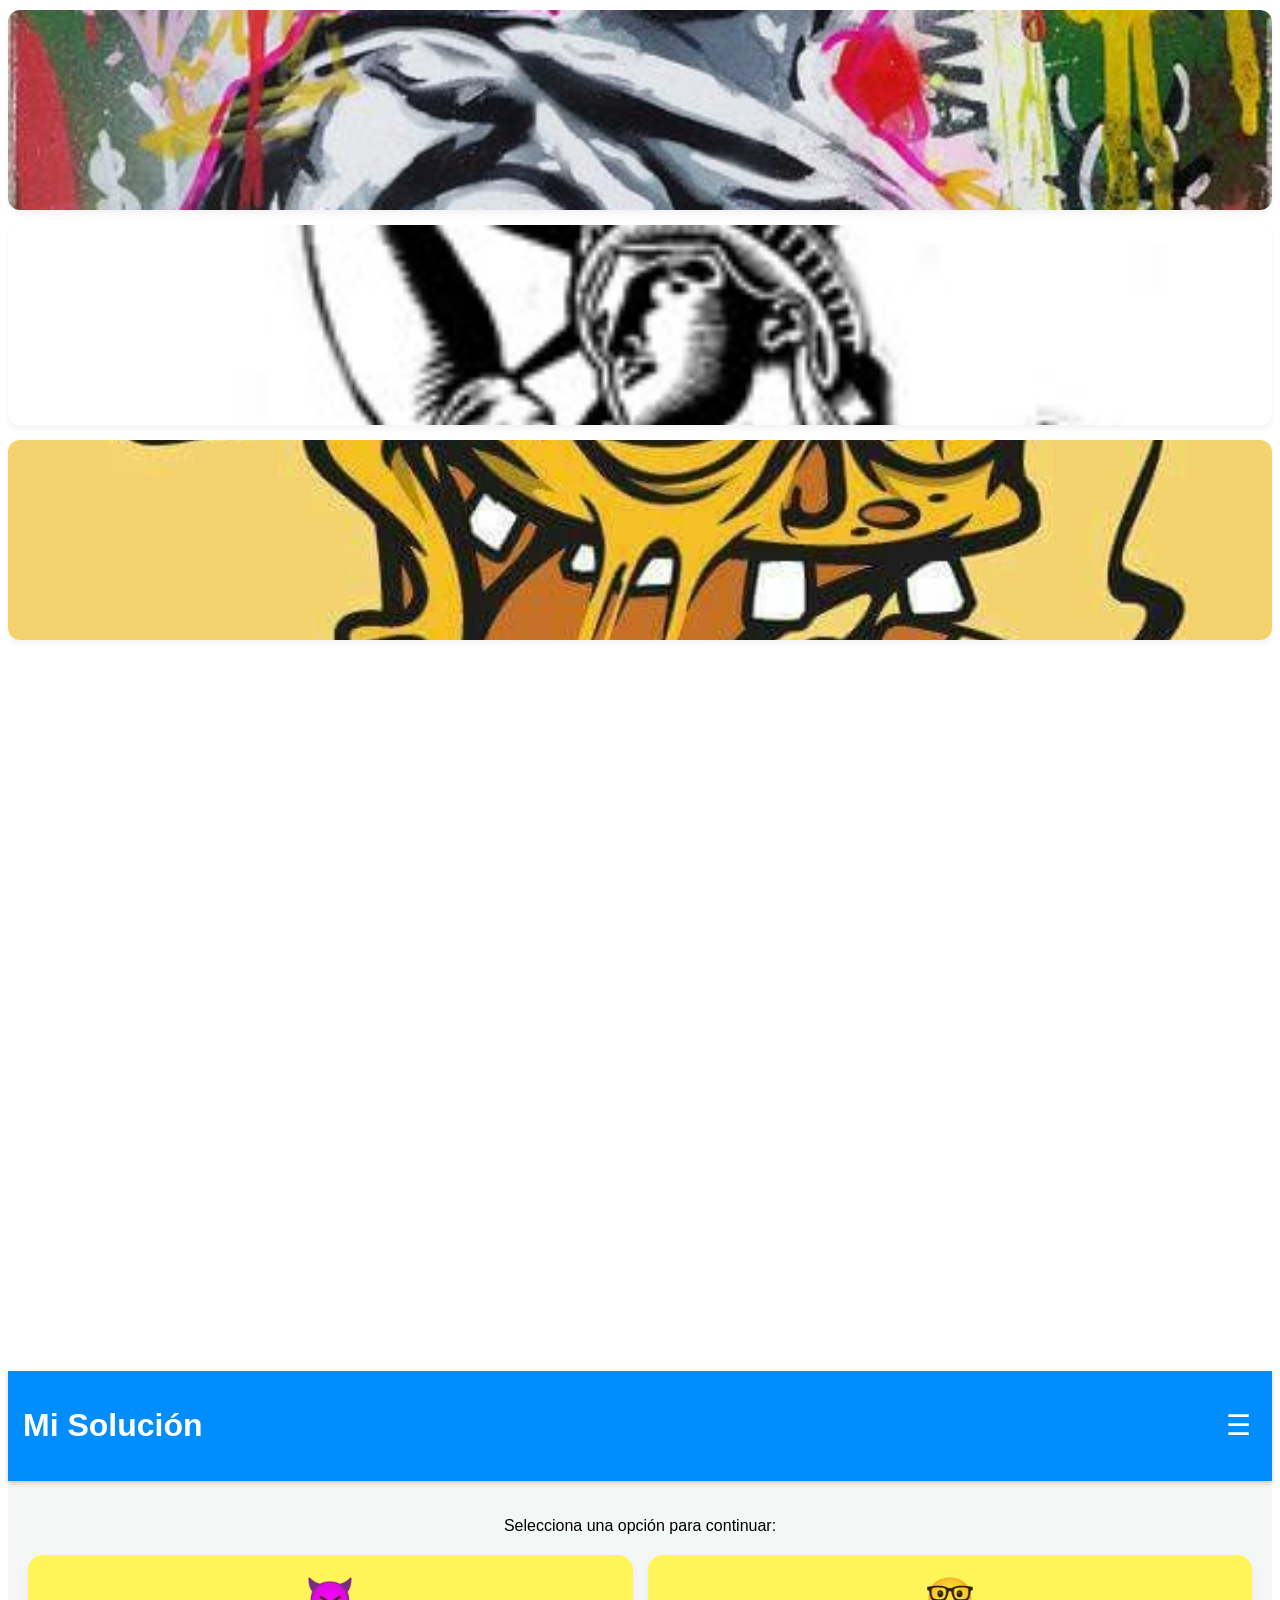
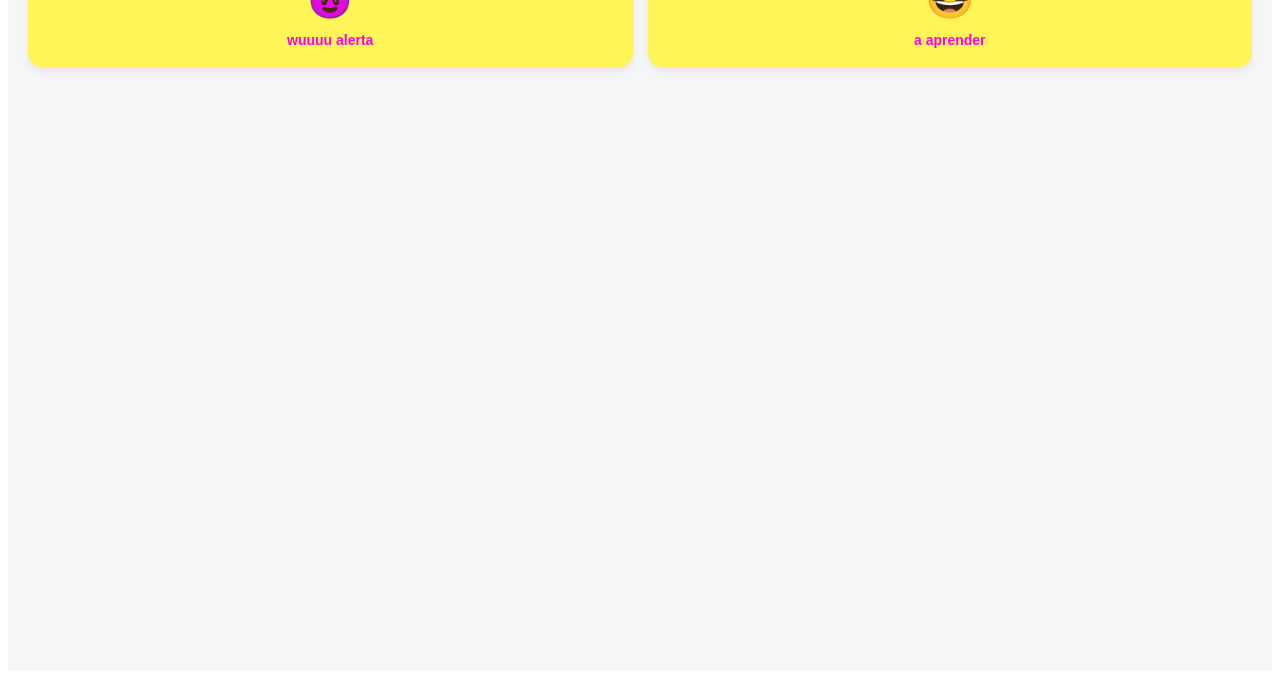
==== galeria.html @ b9ae68b6 "Add files via upload" ====
<!DOCTYPE html>
<html lang="es">
<head>
    
   <meta charset="UTF-8">
    <meta name="viewport" content="width=device-width, initial-scale=1.0">
    <title>Mi App Tecnológica</title>
    <link rel="stylesheet" href="style.css">
    <link rel="manifest" href="manifest.json">
</head>
<body>
<section class="seccion-media">
  <div class="galeria-vertical">
    <img src="imagenes/foto.jpg" alt="Foto 1 del proyecto" class="img-proyecto">
    <img src="imagenes/fototo.jpg" alt="Foto 2 del proyecto" class="img-proyecto">
    <img src="imagenes/pizza.jpg" alt="Foto 3 del proyecto" class="img-proyecto">

  </div>
  
  <div class="video-contenedor">
   
<iframe width="560" height="315" src="https://www.youtube.com/embed/Be6NldDPons?si=rRyMRwnTsSSr5ERQ" title="YouTube video player" frameborder="0" allow="accelerometer; autoplay; clipboard-write; encrypted-media; gyroscope; picture-in-picture; web-share" referrerpolicy="strict-origin-when-cross-origin" allowfullscreen></iframe>
  </div>
</section>

<div class="contenedor-app">
   <header class="mi-header">
  <div class="barra-superior">
    <h1>Mi Solución</h1>
    <!-- El botón del menú hamburguesa -->
    <button id="boton-menu" class="btn-menu">☰</button>
  </div>
  
  <!-- Los enlaces de navegación que inicialmente estarán ocultos -->
  <nav id="navegacion" class="menu-oculto">
    <a href="index.html">🏠 Inicio</a>
    <a href="galeria.html">🖼️ Galería</a>
    <a href="#soporte.html">📞 Soporte Técnico</a>
  </nav>
</header>
       <main class="contenido">
        <p>Selecciona una opción para continuar:</p>
        
        <div class="grid-servicios">
            <div class="card" id="btn-reportar">
                <span class="icon">😈</span>
                <h3>wuuuu alerta</h3>
            </div>
            
            <div class="card" id="btn-manual">
                <span class="icon">🤓</span>
                <h3>a aprender</h3>
            </div>
        </div>
    </main>
</div>

<script src="script.js"></script>
</body>
</html>
---- style.css ----
/* Configuración de la pantalla del celular */
.contenedor-app {
    background-color: #f4f7f6;
    height: 100vh;
    font-family: 'Segoe UI', sans-serif;
    display: flex;
    flex-direction: column;
}

.mi-header {
    background-color: #028dff; /* Verde institucional */
    color: rgb(255, 255, 255);
    text-align: center;
    padding: 15px;
    box-shadow: 0 2px 5px rgba(0,0,0,0.2);
}

.contenido {
    padding: 20px;
    text-align: center;
}

/* Sistema de rejilla para las tarjetas */
.grid-servicios {
    display: grid;
    grid-template-columns: 1fr 1fr; /* Dos columnas iguales */
    gap: 15px;
    margin-top: 20px;
}

/* Diseño de cada tarjeta individual */
.card {
    background: rgb(255, 244, 88);
    padding: 20px;
    border-radius: 15px;
    box-shadow: 0 4px 6px rgba(207, 35, 164, 0.1);
    cursor: pointer;
    transition: transform 0.2s, background 0.2s;
}

/* Efecto al tocar la tarjeta (para que se sienta real) */
.card:active {
    transform: scale(0.8);
    filter: brightness(0.8);
    background-color: #e8f5e9;
}

.icon {
    font-size: 40px;
    display: block;
    margin-bottom: 10px;
}

h3 {
    font-size: 14px;
    color: #ff00ea;
    margin: 0;
}.img-fluida {
  width: 100%;
  height: auto;
  border-radius: 10px;
  margin-top: 10px;
}
.video-contenedor {
  position: relative;
  padding-bottom: 56.25%; /* Relación 16:9 */
  height: 0;
  margin-top: 15px;
}
.video-contenedor iframe {
  position: absolute; top: 0; left: 0; width: 100%; height: 100%;
  border-radius: 10px;}
/* Caja que organiza las fotos una debajo de la otra */
.galeria-vertical {
  display: flex;
  flex-direction: column;
  gap: 15px; /* Separa las fotos de forma elegante */
  margin-top: 10px;
}

/* Controla que todas las fotos queden del mismo tamaño y estilizadas */
.img-proyecto {
  width: 100%;
  height: 200px; /* Altura fija para que jueguen a ser fotógrafos */
  object-fit: cover; /* Recorta la imagen mágicamente para que no se estire feo */
  border-radius: 12px;
  box-shadow: 0 4px 6px rgba(0,0,0,0.05);
}

.video-contenedor {
  position: relative;
  padding-bottom: 56.25%; 
  height: 0;
  margin-top: 20px;
}

.video-contenedor iframe {
  position: absolute; top: 0; left: 0; width: 100%; height: 100%;
  border-radius: 12px;
}
/* Alinea el título y el botón en la misma línea */
.barra-superior {
  display: flex;
  justify-content: space-between;
  align-items: center;
}

/* Estilo del botón hamburguesa */
.btn-menu {
  background: none;
  border: none;
  color: white;
  font-size: 28px;
  cursor: pointer;
}

/* Estructura del menú de enlaces */
#navegacion {
  display: flex;
  flex-direction: column;
  background-color: #1b5e20; /* Un verde más oscuro para el menú */
  transition: all 0.3s ease; /* Hace que la aparición sea suave */
}

/* CLASE MÁGICA: Oculta el menú por defecto */
.menu-oculto {
  display: none !important;
}

/* Estilo de cada enlace dentro del menú */
#navegacion a {
  color: white;
  padding: 15px;
  text-decoration: none;
  border-top: 1px solid #2e7d32;
  font-size: 16px;
  transition: 0.3s; /* Para el efecto suave del hover */
}

/* 🔥 EFECTO HOVER: Animación al pasar el mouse o tocar */
#navegacion a:hover {
  background-color: #cc00ff; /* Cambia a un verde más claro */
  padding-left: 35px; /* Efecto dinámico: el texto se mueve a la derecha */
}/* Estilos para que las cajas de texto parezcan de una app profesional */
form {
  display: flex;
  flex-direction: column;
  text-align: left;
  gap: 10px;
}

label {
  font-weight: bold;
  color: #2e7d32;
  margin-top: 10px;
}

input, textarea {
  width: 100%;
  padding: 12px;
  border: 2px solid #ccc;
  border-radius: 8px;
  font-size: 16px;
  font-family: sans-serif;
  box-sizing: border-box; /* Evita que se salgan de la pantalla */
}

/* Cambia el color del borde cuando el estudiante hace clic para escribir */
input:focus, textarea:focus {
  border-color: #4caf50;
  outline: none;
}

textarea {
  height: 100px;
  resize: none; /* Bloquea el tamaño para que no deforme la app */
}
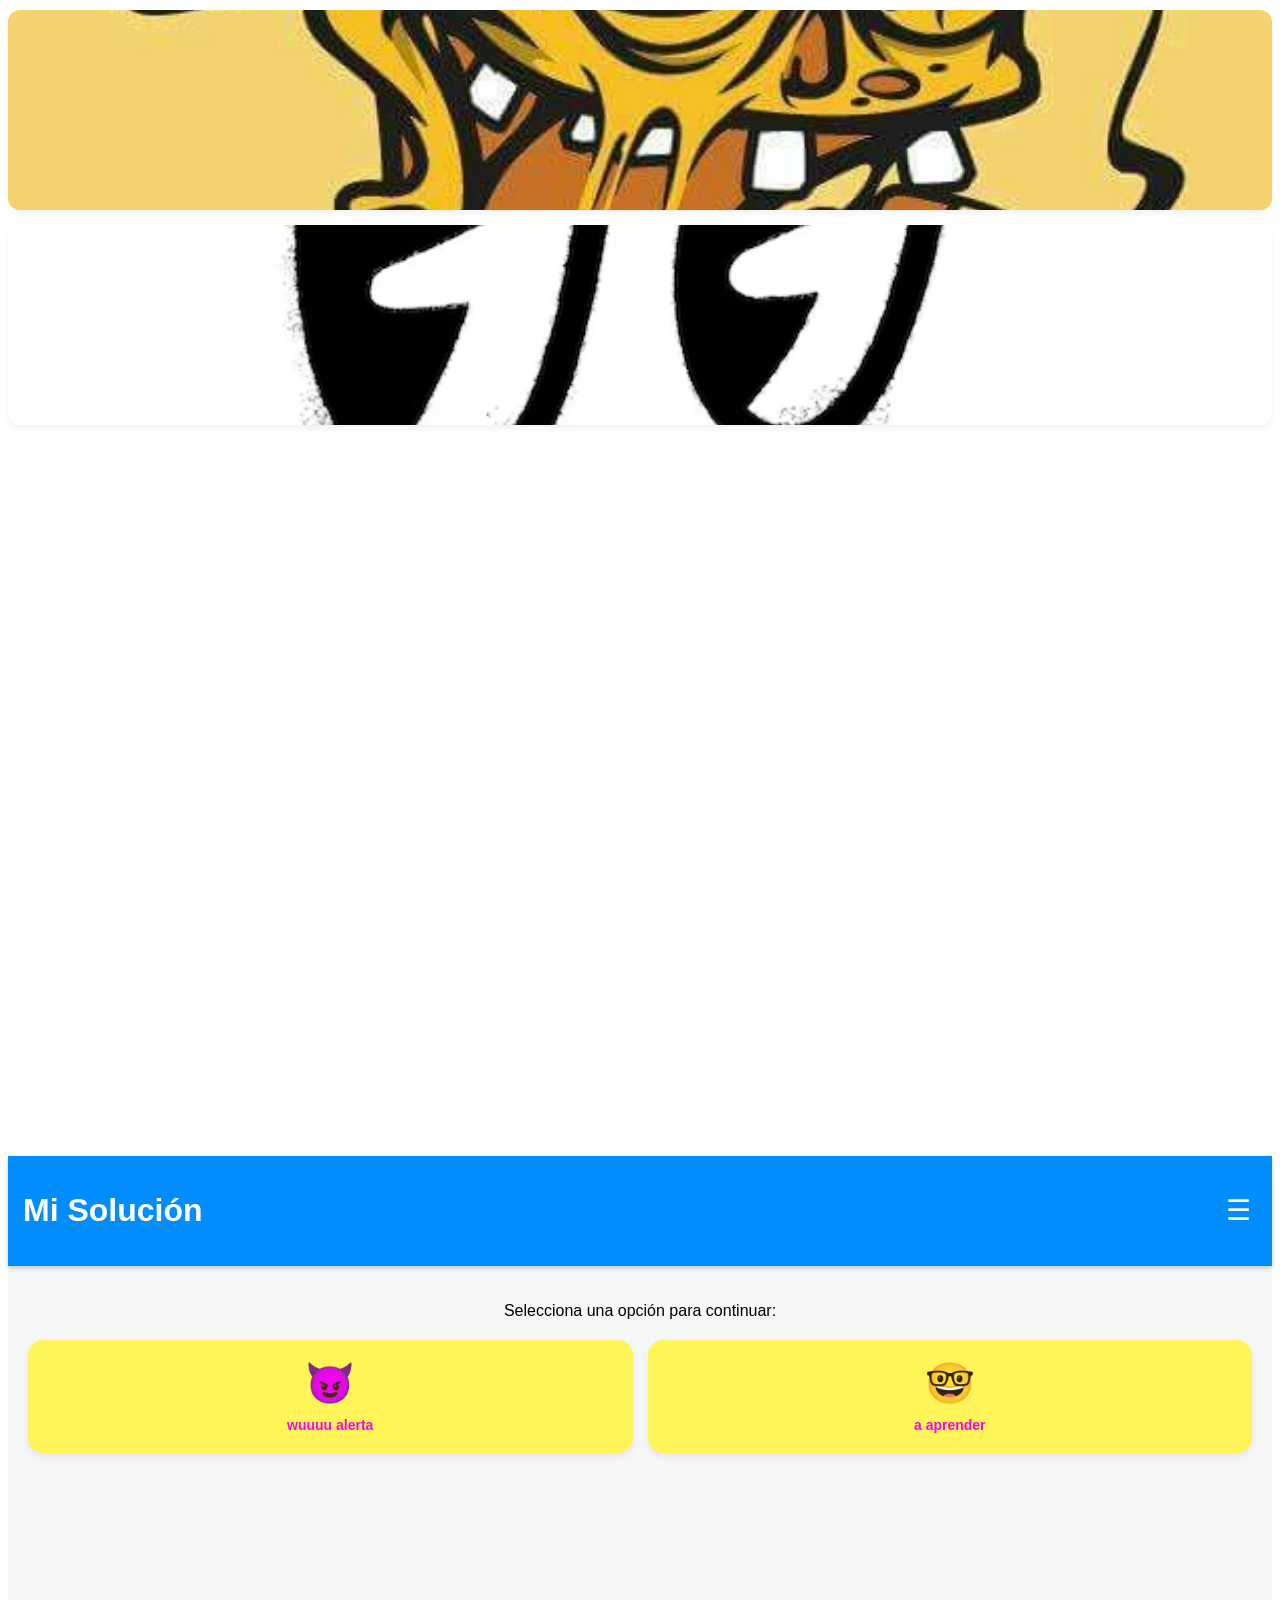
==== commit d73546b6: "Add files via upload" ====
--- a/galeria.html
+++ b/galeria.html
@@ -11,10 +11,9 @@
 <body>
 <section class="seccion-media">
   <div class="galeria-vertical">
-    <img src="imagenes/foto.jpg" alt="Foto 1 del proyecto" class="img-proyecto">
-    <img src="imagenes/fototo.jpg" alt="Foto 2 del proyecto" class="img-proyecto">
+
     <img src="imagenes/pizza.jpg" alt="Foto 3 del proyecto" class="img-proyecto">
-
+     <img src="imagenes/paralapp.avif" alt="Foto 4 del proyecto" class="img-proyecto">
   </div>
   
   <div class="video-contenedor">
@@ -35,7 +34,7 @@
   <nav id="navegacion" class="menu-oculto">
     <a href="index.html">🏠 Inicio</a>
     <a href="galeria.html">🖼️ Galería</a>
-    <a href="#soporte.html">📞 Soporte Técnico</a>
+    <a href="soporte.html">📞 Soporte Técnico</a>
   </nav>
 </header>
        <main class="contenido">
